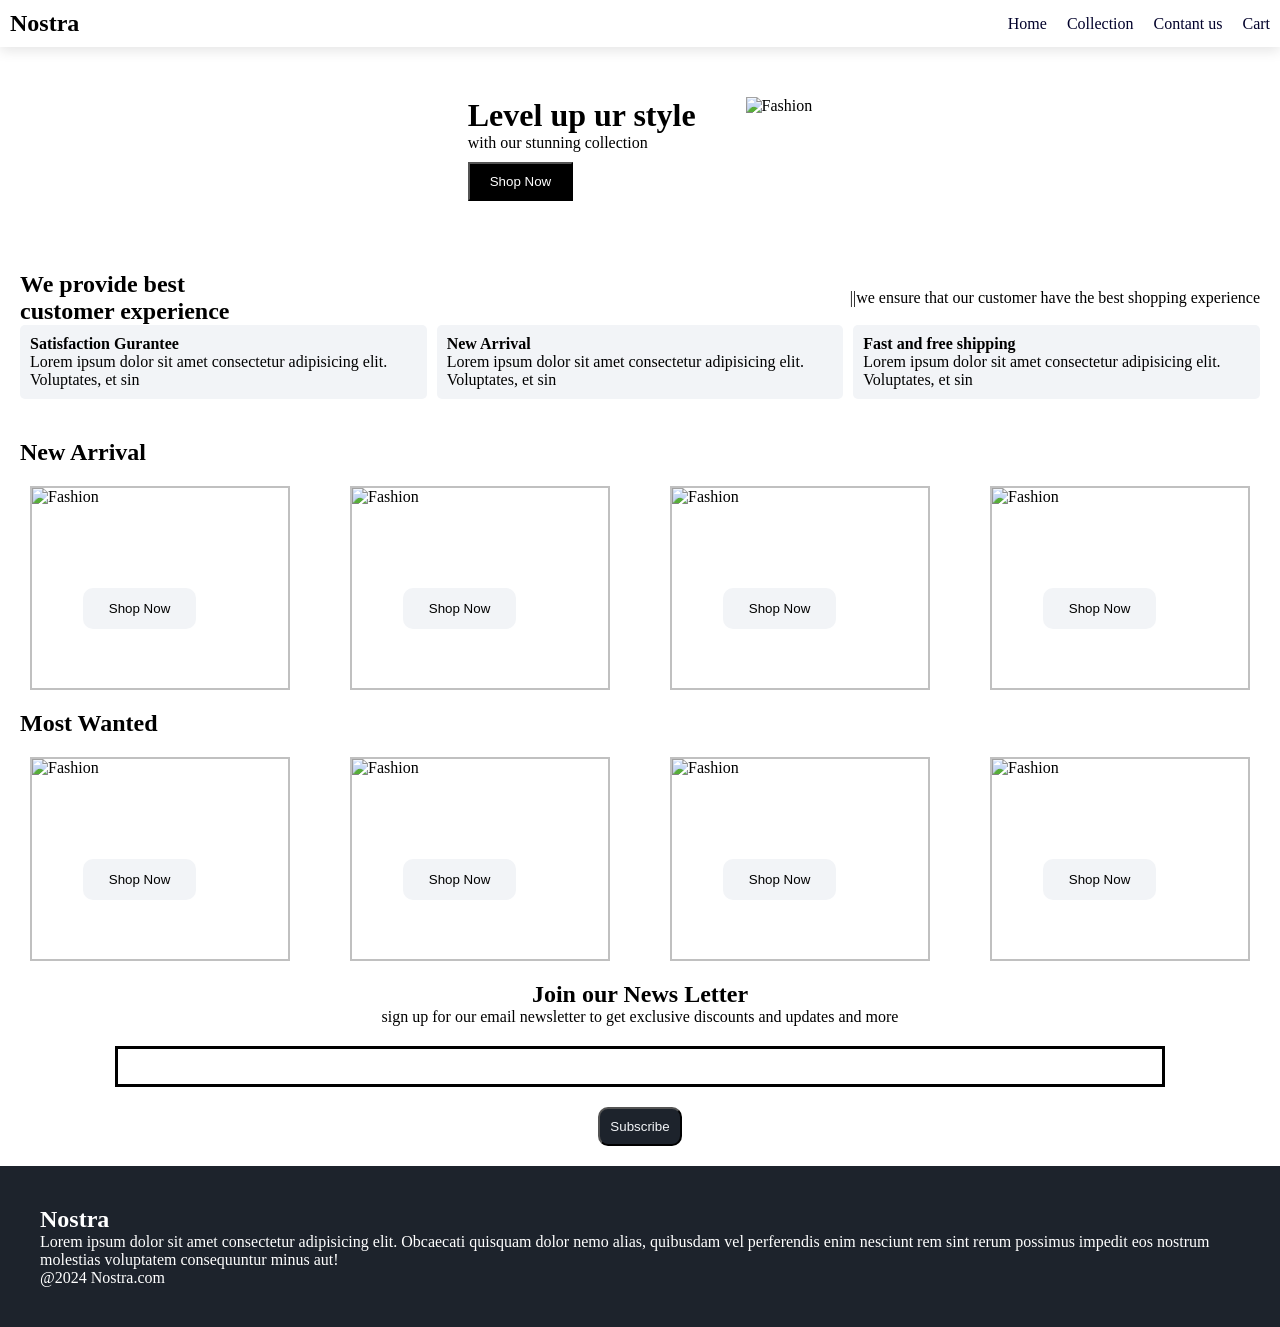
==== index.html @ afdc9a23 "comit" ====
<!DOCTYPE html>
<html lang="en">

<head>
    <meta charset="UTF-8">
    <meta name="viewport" content="width=device-width, initial-scale=1.0">
    <title>nostra</title>
    <!--google font-->
    <link rel="preconnect" href="https://fonts.googleapis.com">
    <link rel="preconnect" href="https://fonts.gstatic.com" crossorigin>
    <link
        href="https://fonts.googleapis.com/css2?family=Poppins:ital,wght@0,100;0,200;0,300;0,400;0,500;0,600;0,700;0,800;0,900;1,100;1,200;1,300;1,400;1,500;1,600;1,700;1,800;1,900&display=swap"
        rel="stylesheet">
    <!--my css-->
    <link rel="stylesheet" href="style.css">
    <!--icon-->
    <link rel="stylesheet" href="https://cdnjs.cloudflare.com/ajax/libs/font-awesome/7.3.0/css/all.min.css"
        integrity="sha512-ApSLB1Pd3/bZN8fWB/RG9YhN/7bd9Hkf3AGaE2mPfebjrxagjuBtx2GcgdqIlJkUzwylBo61r9Xa9NmgBI0swA=="
        crossorigin="anonymous" referrerpolicy="no-referrer" />
</head>

<body>

    <!--navbar-->
    <nav class="navbar">
        <h1>Nostra</h1>
        <div class="navbar-links">
            <p class="navbar-link"><a href="index.html">Home</a></p>
            <p class="navbar-link"><a href="collection.html">Collection</a></p>
            <p class="navbar-link"><a href="contact.html">Contant us</a></p>
            <p class="navbar-link"><a href="cart.html">Cart</a></p>


        </div>
        </div>

        <div class="navbar-menu-toggle" onclick="showNavbar()">
            <i class="fa-solid fa-bars"></i>
        </div>

    </nav>
    <!--side navbar-->
    <div class="side-navbar">
        <p style="text-align: right;" onclick="closeNavbar()">
            <i class="fa-solid fa-xmark"></i>
        </p>
        <div class="side-navbar-links">
            <p class="side-navbar-link"><a href="index.html">Home</a></p>
            <p class="side-navbar-link"><a href="collection.html">Collection</a></p>
            <p class="side-navbar-link"><a href="contact.html">Contant us</a></p>
            <p class="side-navbar-link"><a href="cart.html">Cart</a></p>
        </div>
    </div>
    <!--header-->
    <div class="header">
        <div>
            <h1>Level up ur style</h1>
            <p>with our stunning collection</p>
            <button class="header-button">Shop Now</button>
        </div>

        <div>
            <img class="header-image" src="https://imgs.search.brave.com/XxENK3h_2-36IdfoOYfjsaa2u6gywYtqdWbxKvHVtbo/rs:fit:500:0:1:0/g:ce/aHR0cHM6Ly9tZWRp/YS5pc3RvY2twaG90/by5jb20vaWQvOTU1/NjQxNDg4L3Bob3Rv/L2Nsb3RoZXMtc2hv/cC1jb3N0dW1lLWRy/ZXNzLWZhc2hpb24t/c3RvcmUtc3R5bGUt/Y29uY2VwdC5qcGc_/Yj0xJnM9NjEyeDYx/MiZ3PTAmaz0yMCZj/PXZZN1o0MHVsd3hz/Rm1ldGplMWNrOTFD/LUdTUEZwRlVacU94/a0lwdU11Zzg9" alt="Fashion">
        </div>
    </div>
    <!--service-->
    <div class="service">
        <div class="service-container1">
            <div>
                <h2> We provide best</h2>
                <h2>customer experience</h2>
            </div>
            <div>
                <p>||we ensure that our customer have the best shopping experience</p>
            </div>
        </div>

        <div class="service-container2">
            <div>
                <i class="fa-regular fa-face-smile"></i>
                <h4>Satisfaction Gurantee</h4>
                <p>Lorem ipsum dolor sit amet consectetur adipisicing elit. Voluptates, et sin</p>
            </div>

            <div>
                <i class="fa-regular fa-face-smile"></i>
                <h4>New Arrival</h4>
                <p>Lorem ipsum dolor sit amet consectetur adipisicing elit. Voluptates, et sin</p>
            </div>

            <div>
                <i class="fa-regular fa-face-smile"></i>
                <h4>Fast and free shipping</h4>
                <p>Lorem ipsum dolor sit amet consectetur adipisicing elit. Voluptates, et sin</p>
            </div>
        </div>
    </div>




    <div>
        <h2 style="padding: 20px;">New Arrival</h2>
        <div class="new-arrival">
            <div class="new-arrival-container">
                <img src="https://loremflickr.com/200/200/fashionmodel?1" alt="Fashion">
                <button>Shop Now<i class="fa-solid fa-arrow-right"></i></button>
            </div>

            <div class="new-arrival-container">
                <img src="https://loremflickr.com/200/200/fashionmodel?2" alt="Fashion">
                <button>Shop Now<i class="fa-solid fa-arrow-right"></i></button>

            </div>
            <div class="new-arrival-container">
                <img src="https://loremflickr.com/200/200/fashionmodel?3" alt="Fashion">
                <button>Shop Now<i class="fa-solid fa-arrow-right"></i></button>

            </div>
            <div class="new-arrival-container">
                <img src="https://loremflickr.com/200/200/fashionmodel?4" alt="Fashion">
                <button>Shop Now<i class="fa-solid fa-arrow-right"></i></button>
            </div>
        </div>
    </div>

    <div>
        <h2 style="padding: 20px;">Most Wanted</h2>
        <div class="new-arrival">
            <div class="new-arrival-container">
                <img src="https://loremflickr.com/200/200/fashionmodel?1" alt="Fashion">
                <button>Shop Now<i class="fa-solid fa-arrow-right"></i></button>
            </div>

            <div class="new-arrival-container">
                <img src="https://loremflickr.com/200/200/fashionmodel?2" alt="Fashion">
                <button>Shop Now<i class="fa-solid fa-arrow-right"></i></button>

            </div>
            <div class="new-arrival-container">
                <img src="https://loremflickr.com/200/200/fashionmodel?3" alt="Fashion">
                <button>Shop Now<i class="fa-solid fa-arrow-right"></i></button>

            </div>
            <div class="new-arrival-container">
                <img src="https://loremflickr.com/200/200/fashionmodel?4" alt="Fashion">
                <button>Shop Now<i class="fa-solid fa-arrow-right"></i></button>
            </div>
        </div>
    </div>
    <!--news-->
    <div class="news">
        <h2>Join our News Letter</h2>
        <p>sign up for our email newsletter to get exclusive discounts and updates and more</p>
        <div>
            <input type="text" class="search">
        </div>

        <div>
            <button>Subscribe</button>
        </div>
    </div>
    <!--footer-->
    <div class="footer">
        <div class="footer-container">
            <div class="footer-box1">
                <h2 class="heading-text">Nostra</h2>
                <p>Lorem ipsum dolor sit amet consectetur adipisicing elit. Obcaecati quisquam dolor nemo alias,
                    quibusdam vel perferendis enim nesciunt rem sint rerum possimus impedit eos nostrum molestias
                    voluptatem consequuntur minus aut!</p>
                <div class="footer-icon-container">
                    <i class="fa-brands fa-instagram" style="color: white;"></i>
                    <i class="fa-brands fa-twitter" style="color: white;"></i>
                    <i class="fa-brands fa-facebook" style="color: white;"></i>
                </div>
            </div>
        </div>
        <p>@2024 Nostra.com</p>
    </div>
    <script src="script.js"></script>
</body>

</html>
---- style.css ----
* {
    margin: 0;
    padding: 0;
}

body {
    poppins-regular {
        font-family: "Poppins", sans-serif;
        font-weight: 400;
        font-style: normal;
    }

}

.navbar {
    display: flex;
    justify-content: space-between;
    align-items: center;
    padding: 10px;
    box-shadow: rgba(0, 0, 0, 0.1) 0px 4px 12px;
}

.navbar-links {
    display: flex;
    column-gap: 20px;



}

.navbar-links a {
    text-decoration: none;
    color: rgb(2, 2, 43);
}

.navbar-links a:hover {
    text-decoration: underline;
    color: rgb(2, 2, 43);
}

.side-navbar {
    background-color: rgb(2, 2, 43);
    width: 30%;
    height: 100%;
    position: fixed;
    top: 0px;
    left: -60%;
    padding: 20px;
    color: white;
    transition: 2s;
}

.side-navbar-link {
    margin-bottom: 30px;
}

.side-navbar-links a {
    text-decoration: none;
    color: white;
}

.side-navbar-links a:hover {
    text-decoration: underline;
    color: white;
}

.navbar-menu-toggle {
    display: none;
}

.header {
    display: flex;
    justify-content: center;
    padding: 50px;
    gap: 50px;
}

.header-button {
    padding-left: 20px;
    padding-right: 20px;
    padding-top: 10px;
    padding-bottom: 10px;
    margin-top: 10px;
    background-color: black;
    color: white;
    cursor: pointer;

}

.service {
    padding: 20px;
}

.service-container1 {
    display: flex;
    justify-content: space-between;
    align-items: center;
}

.service-container2{
    display: flex;
    justify-content: space-between;
    align-items: center;
    gap: 10px;

}
.service-container2 div{
    background-color: #f2f4f7;
    border-radius:5px ;
    padding: 10px;
}
.new-arrival{
    display: flex;
    justify-content:space-around;
    flex-wrap: wrap;
    
}
.new-arrival-container{
    position: relative;
    flex-basis: 20%;
    width: 200px;
    height: 200px;
    border: 2px solid silver;
}
.new-arrival button{
    padding-left: 10%;
    padding-right: 10%;
    padding-top: 5%;
    padding-bottom: 5%;
    margin-top: 10px;
    background-color: #f2f4f7;
    position: absolute;
    top: 45%;
    left: 20%;
    border-radius: 10px;
    border: none;
    text-align: center;
}
.news{
    display: flex;
    flex-direction: column;
    align-items: center;
    margin-top: 20px;
}
.news input{
    padding: 10px;
    width: 80vw;
    margin-bottom: 10px;
    margin-top: 20px;
    border: solid black 3px ;
}
.news button{
    margin-top: 10px;
    color: #f2f4f7;
    background-color: #1D232C;
    border-radius: 10px;
    padding: 10px;

}
.footer{
    margin-top: 20px;
    padding: 40px;
    background-color: #1D232C;
    color: white;
}
.product-section{
    margin-top: 20px;
}
.product-search{
    width: 80%;
    border: solid black 2px;
    border-radius: 20px;
    display: flex;
    justify-content: space-between;
    align-items: center;
    padding: 10px;
    margin: auto;
}
.product-search input{
    border: none;
    background-color: transparent;
    width: 100%;
}
.product-search input:focus{
    outline: none;
}
.products{
    padding: 20px;
    display: flex;
    gap: 10px;
    justify-content: space-around;
    flex-wrap:wrap ;
}
.product-box{
    text-align: center;
    flex-basis: 20%;
    box-shadow: 0 0 5px 5px #dfdede ;
    border-radius: 20px;
}
.product-box img{
    border-radius: 30px;
    padding: 9px;
    width: 200px;
    height: 250px;
}
.product-box button{
    background-color: #1D232C;
    color: #f2f4f7;
    border: none;
    border-radius: 10px;
    cursor: pointer;
    padding-left: 10%;
    padding-right: 10%;
    padding-top: 5%;
    padding-bottom: 5%;
    margin-bottom: 7px;
}
.contact{
    
    background-color:#1D232C ;
    margin-left:10% ;
    margin-right: 10%;
    margin-top: 20px;
    margin-bottom: 5px;
    padding-bottom: 40px;
    padding-top: 30px;
    border-radius: 10px;
    box-shadow: rgba(50, 50, 93, 0.25) 0px 13px 27px -5px, rgba(0, 0, 0, 0.3) 0px 8px 16px -8px;
}
.contact h2 {
    color: #f2f4f7;
    padding-left:20px ;
    padding-bottom:5px ;
}

.contact-section p {
 padding-left: 20px;
 padding-bottom: 10px;
 padding-top: 10px;
 color: #f2f4f7;
}
.contact-section textarea{
     padding-left:10px ;
    padding-right: 10px;
    padding-top: 20px;
    padding-bottom: 20px;
    width: 85%;
    margin-left: 20px;
    margin-right: 20px;
}
.contact-input {
    padding-left:10px ;
    padding-right: 10px;
    padding-top: 20px;
    padding-bottom: 20px;
    width: 85%;
    margin-left: 20px;
    margin-right: 20px;

}
.sumbit-btn{
    background-color: rgb(8, 8, 151);
    color: #f2f4f7;
    cursor: pointer;
    border: none;
    padding-top: 5px;
    padding-bottom: 5px;
    padding-left: 10px;
    padding-right: 10px;
    border-radius: 3px;
    
}

@media screen and (max-width:700px) {
    .navbar-menu-toggle {
        display: block;
    }

    .navbar-links {
        display: none;
    }

    .header-image {
        display: none;
    }

    .service-container1 {
        display: none;
    }
    .service-container2{
       flex-direction: column ;
    }
}
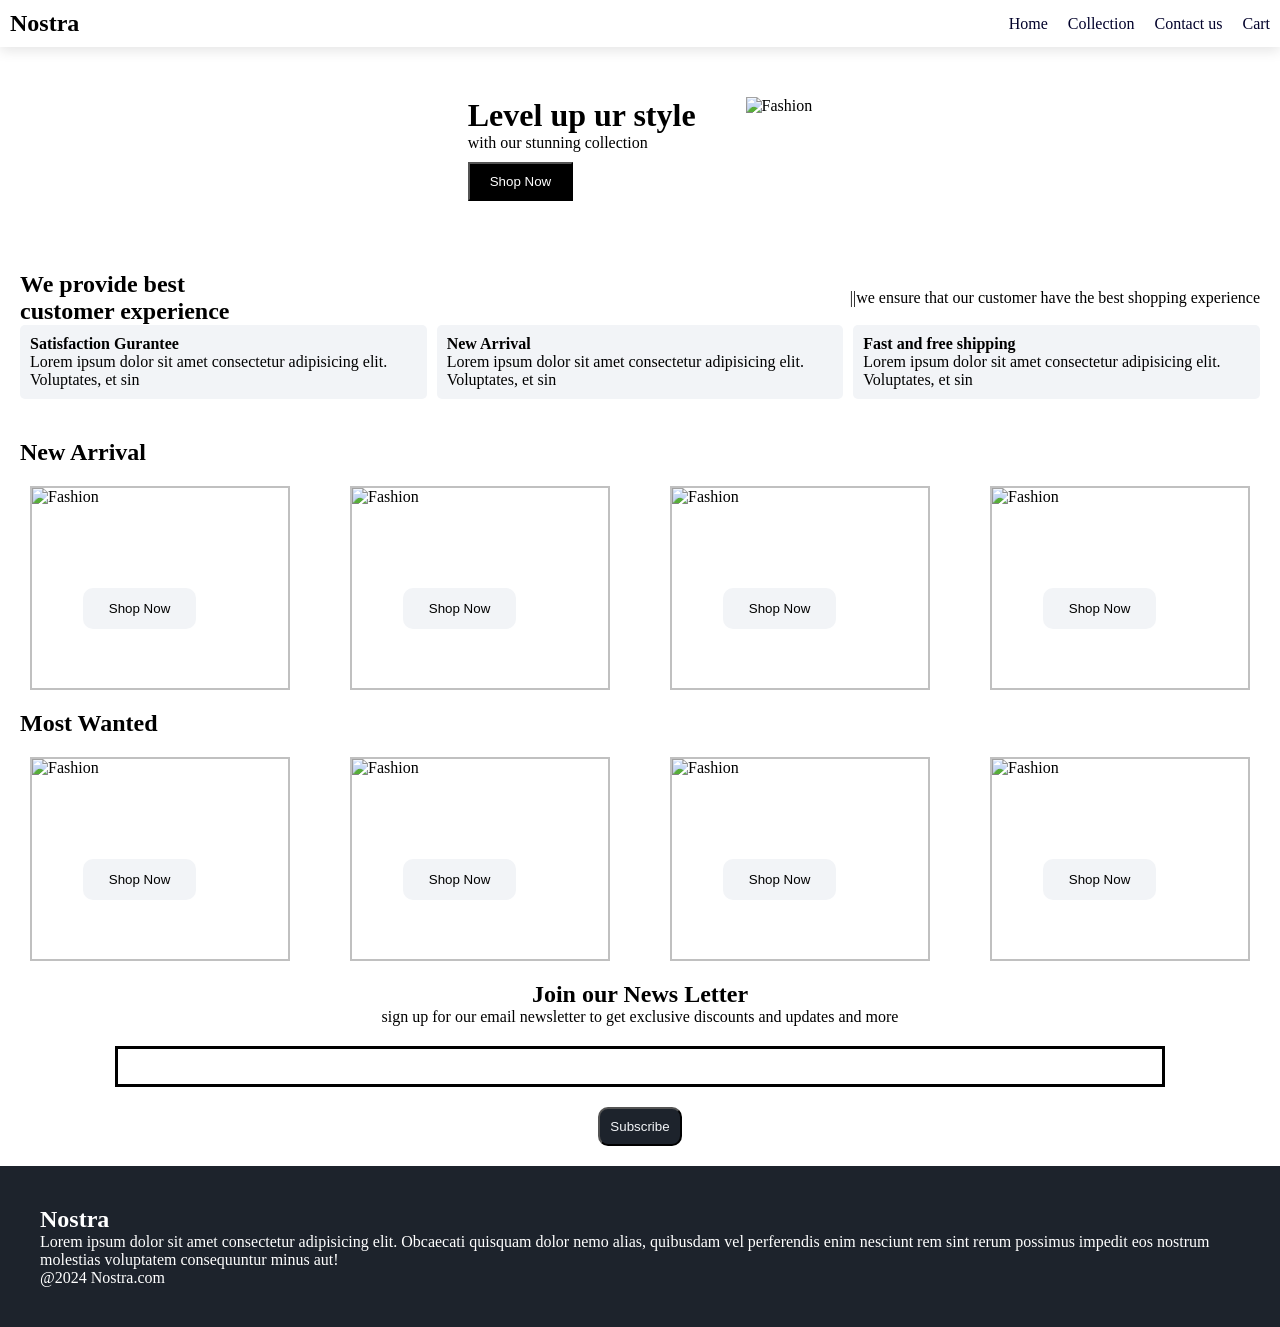
==== commit cfdf9543: "commit" ====
--- a/index.html
+++ b/index.html
@@ -27,7 +27,7 @@
         <div class="navbar-links">
             <p class="navbar-link"><a href="index.html">Home</a></p>
             <p class="navbar-link"><a href="collection.html">Collection</a></p>
-            <p class="navbar-link"><a href="contact.html">Contant us</a></p>
+            <p class="navbar-link"><a href="contact.html">Contact us</a></p>
             <p class="navbar-link"><a href="cart.html">Cart</a></p>
 
 
@@ -47,7 +47,7 @@
         <div class="side-navbar-links">
             <p class="side-navbar-link"><a href="index.html">Home</a></p>
             <p class="side-navbar-link"><a href="collection.html">Collection</a></p>
-            <p class="side-navbar-link"><a href="contact.html">Contant us</a></p>
+            <p class="side-navbar-link"><a href="contact.html">Contact us</a></p>
             <p class="side-navbar-link"><a href="cart.html">Cart</a></p>
         </div>
     </div>
